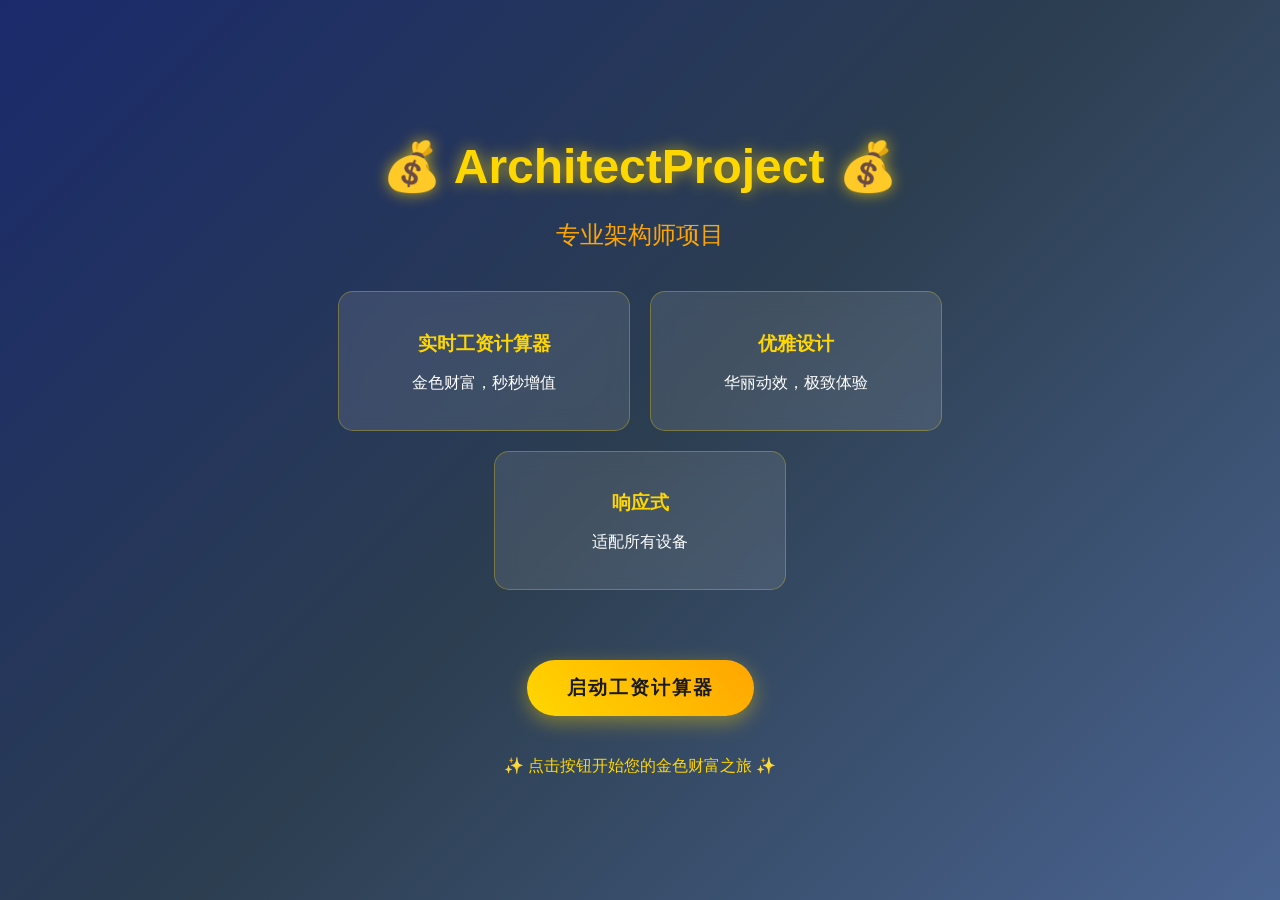
==== src/main/resources/static/index.html @ b0397e7b "update 命理" ====
<!DOCTYPE html>
<html lang="zh-CN">
<head>
    <meta charset="UTF-8">
    <meta name="viewport" content="width=device-width, initial-scale=1.0">
    <title>ArchitectProject - 主页</title>
    <style>
        body {
            font-family: 'Segoe UI', Tahoma, Geneva, Verdana, sans-serif;
            background: linear-gradient(135deg, #1a2a6c, #2c3e50, #4a6491);
            margin: 0;
            padding: 0;
            min-height: 100vh;
            display: flex;
            flex-direction: column;
            align-items: center;
            justify-content: center;
            color: white;
            text-align: center;
        }
        
        .container {
            max-width: 800px;
            padding: 20px;
        }
        
        h1 {
            font-size: 3rem;
            margin-bottom: 20px;
            color: #FFD700;
            text-shadow: 0 0 15px rgba(255, 215, 0, 0.7);
        }
        
        .subtitle {
            font-size: 1.5rem;
            margin-bottom: 40px;
            color: #FFA500;
        }
        
        .features {
            display: flex;
            flex-wrap: wrap;
            justify-content: center;
            gap: 20px;
            margin: 40px 0;
        }
        
        .feature {
            background: rgba(255, 255, 255, 0.1);
            backdrop-filter: blur(10px);
            border-radius: 15px;
            padding: 20px;
            width: 250px;
            border: 1px solid rgba(255, 215, 0, 0.3);
        }
        
        .feature h3 {
            color: #FFD700;
            margin-bottom: 10px;
        }
        
        .btn {
            background: linear-gradient(45deg, #FFD700, #FFA500);
            color: #1a1a1a;
            border: none;
            padding: 15px 40px;
            font-size: 1.2rem;
            font-weight: bold;
            border-radius: 50px;
            cursor: pointer;
            margin-top: 30px;
            transition: all 0.3s ease;
            text-transform: uppercase;
            letter-spacing: 2px;
            box-shadow: 0 6px 20px rgba(255, 215, 0, 0.4);
        }
        
        .btn:hover {
            transform: translateY(-3px);
            box-shadow: 0 10px 30px rgba(255, 215, 0, 0.6);
        }
        
        .footer {
            margin-top: 40px;
            font-size: 1rem;
            color: #FFD700;
        }
        
        @media (max-width: 768px) {
            h1 { font-size: 2rem; }
            .subtitle { font-size: 1.2rem; }
        }
    </style>
</head>
<body>
    <div class="container">
        <h1>💰 ArchitectProject 💰</h1>
        <p class="subtitle">专业架构师项目</p>
        
        <div class="features">
            <div class="feature">
                <h3>实时工资计算器</h3>
                <p>金色财富，秒秒增值</p>
            </div>
            <div class="feature">
                <h3>优雅设计</h3>
                <p>华丽动效，极致体验</p>
            </div>
            <div class="feature">
                <h3>响应式</h3>
                <p>适配所有设备</p>
            </div>
        </div>
        
        <button onclick="window.location.href='/salary-calculator/index.html'" class="btn">启动工资计算器</button>
        
        <p class="footer">✨ 点击按钮开始您的金色财富之旅 ✨</p>
    </div>
</body>
</html>
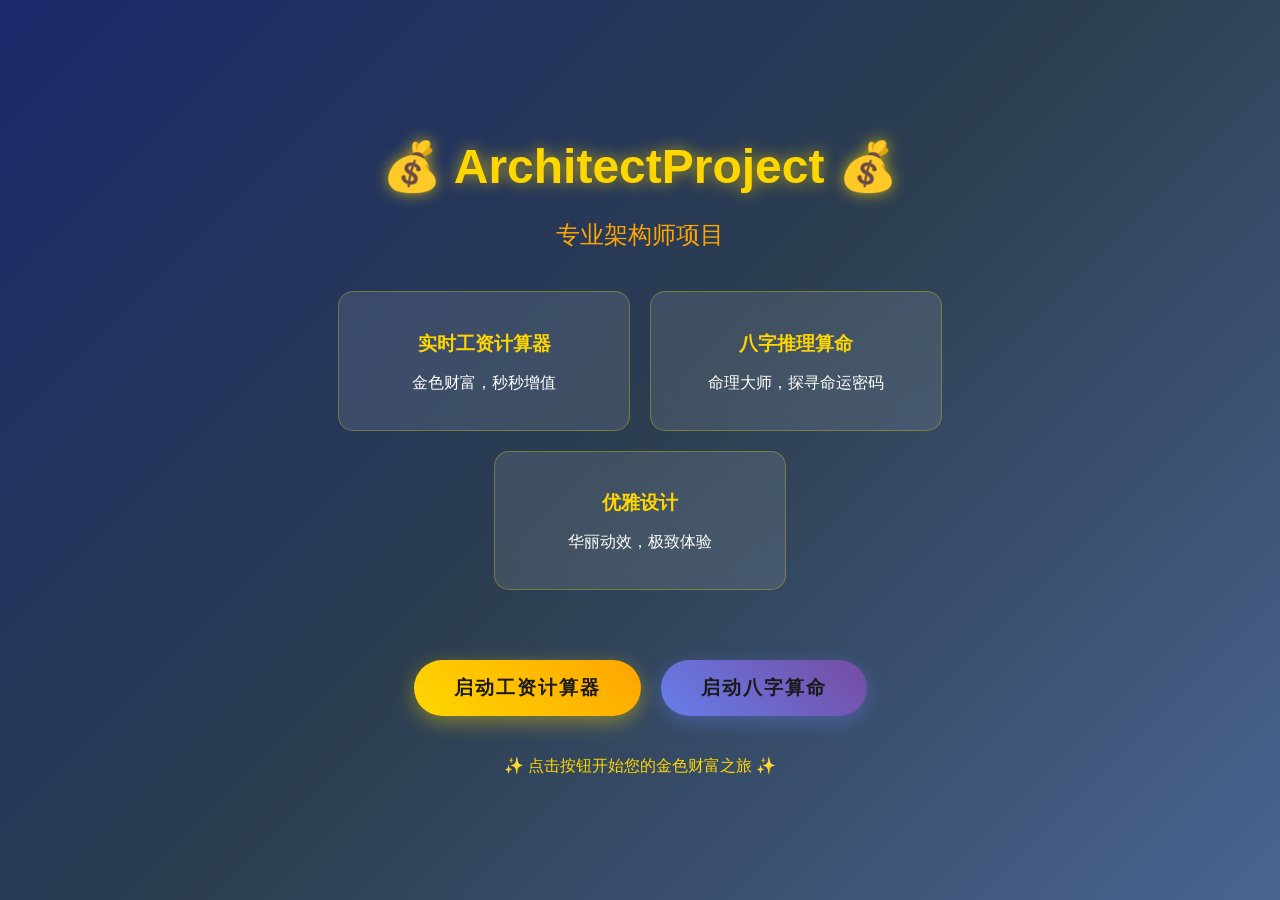
==== commit e1d41555: "test trae IDE" ====
--- a/src/main/resources/static/index.html
+++ b/src/main/resources/static/index.html
@@ -79,7 +79,23 @@
             transform: translateY(-3px);
             box-shadow: 0 10px 30px rgba(255, 215, 0, 0.6);
         }
-        
+
+        .btn-secondary {
+            background: linear-gradient(45deg, #667eea, #764ba2);
+            box-shadow: 0 6px 20px rgba(102, 126, 234, 0.4);
+        }
+
+        .btn-secondary:hover {
+            box-shadow: 0 10px 30px rgba(102, 126, 234, 0.6);
+        }
+
+        .button-group {
+            display: flex;
+            gap: 20px;
+            justify-content: center;
+            flex-wrap: wrap;
+        }
+
         .footer {
             margin-top: 40px;
             font-size: 1rem;
@@ -103,16 +119,19 @@
                 <p>金色财富，秒秒增值</p>
             </div>
             <div class="feature">
+                <h3>八字推理算命</h3>
+                <p>命理大师，探寻命运密码</p>
+            </div>
+            <div class="feature">
                 <h3>优雅设计</h3>
                 <p>华丽动效，极致体验</p>
             </div>
-            <div class="feature">
-                <h3>响应式</h3>
-                <p>适配所有设备</p>
-            </div>
         </div>
         
-        <button onclick="window.location.href='/salary-calculator/index.html'" class="btn">启动工资计算器</button>
+        <div class="button-group">
+            <button onclick="window.location.href='/salary-calculator/index.html'" class="btn">启动工资计算器</button>
+            <button onclick="window.location.href='/fortune-app/index.html'" class="btn btn-secondary">启动八字算命</button>
+        </div>
         
         <p class="footer">✨ 点击按钮开始您的金色财富之旅 ✨</p>
     </div>
